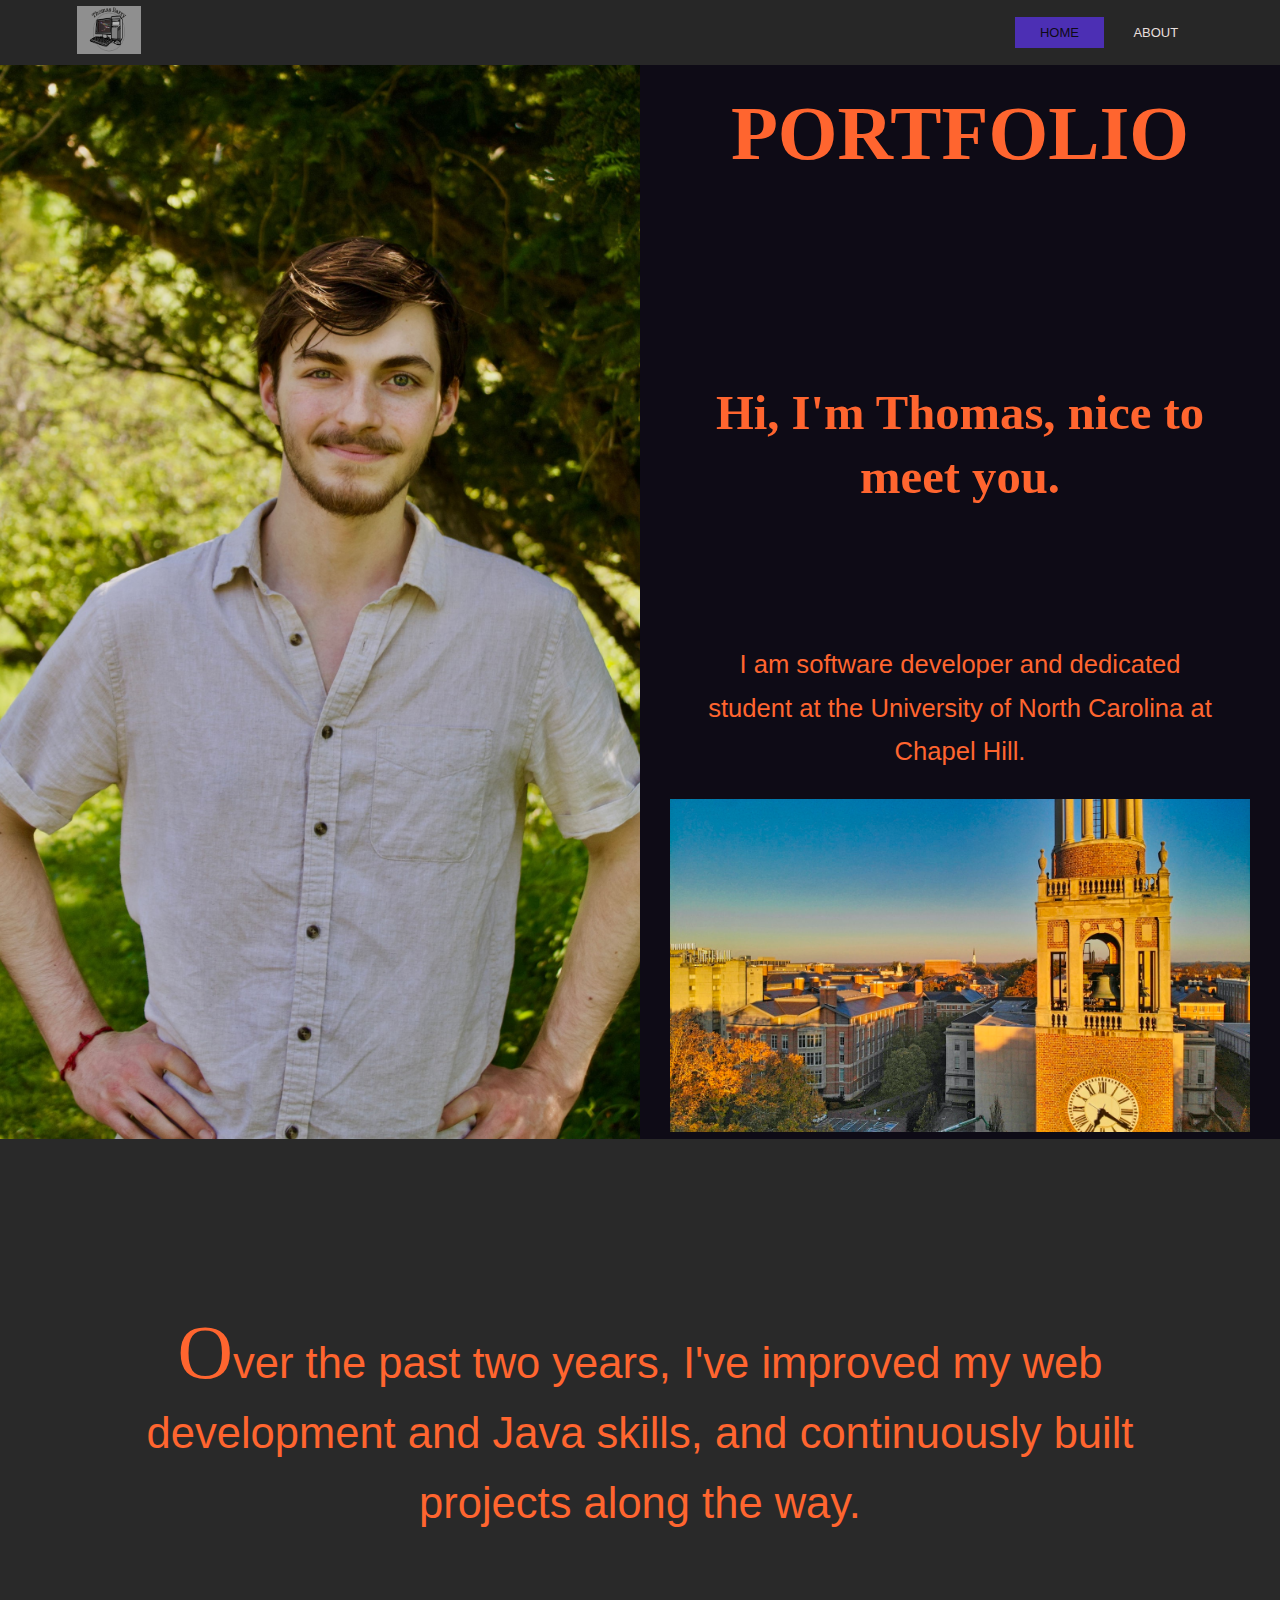
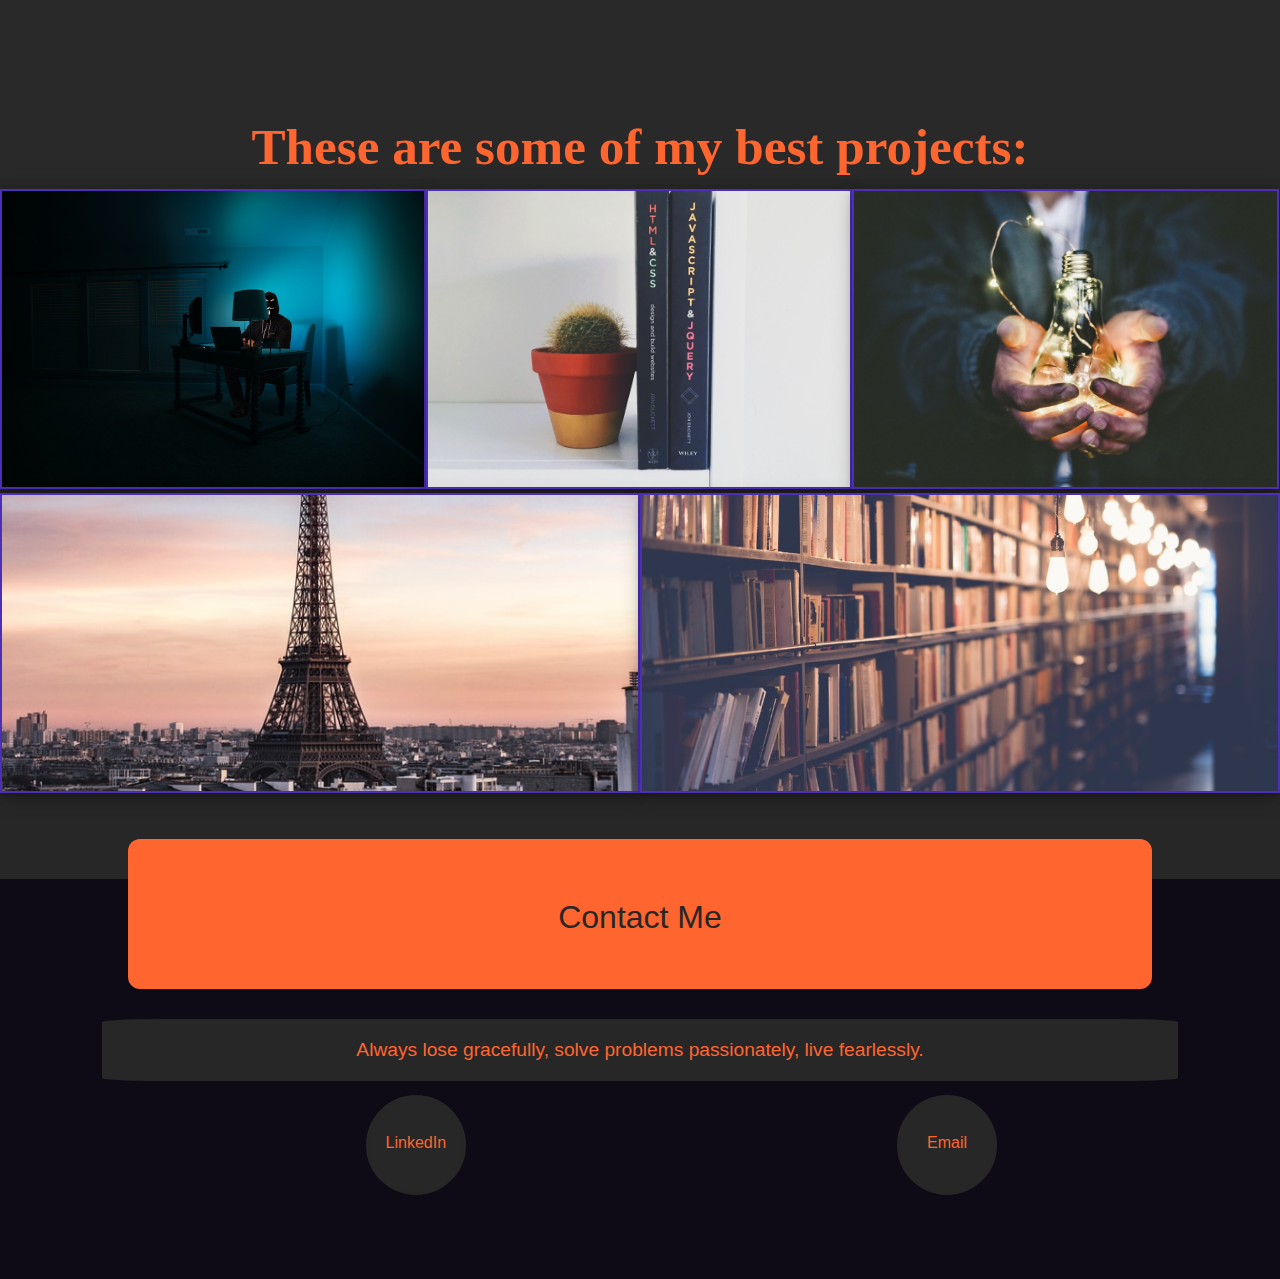
==== index.html @ 91662adb "Added HackNC project" ====
<!DOCTYPE html>
<html lang="en-us">
  <head>
    <meta charset="UTF-8" />
    <meta
      name="keywords"
      content="Gap Year Front End Web Devlopment HTML CSS Javascript French"
    />
    <meta name="author" content="Thomas Barry" />
    <meta
      name="description"
      content="This is a website that details everything I've done over the course of my Gap Year. It talks about my coding projects and everything I've done"
    />
    <meta name="viewport" content="width=device-width, initial-scale=1" />
    <title>Home Page of TGapYear</title>
    <link rel="stylesheet" href="styles.css" />
  </head>
  <body>
    <section class="navbar">
      <nav>
        <div>
          <a href="index.html"
            ><img id="icon" src="Images/Icons/1.png" alt="Logo for Website"
          /></a>
        </div>
        <div class="nav-links">
          <ul>
            <li id="active-nav-link"><a href="index.html">HOME</a></li>
            <!-- <li><a href="Projects.html">PROJECTS</a></li> -->
            <li><a href="About.html">ABOUT</a></li>
          </ul>
        </div>
      </nav>
    </section>
    <main id="content">
      <div class="container-and-pic">
        <img
          class="PicOfMe"
          src="Images/PicOfMe.jpg"
          alt="A picture of my face"
        />
        <div class="top-container">
          <h1 class="main-heading">PORTFOLIO</h1>
          <h2>Hi, I'm Thomas, nice to meet you.</h2>
          <p class="about-gap-year">
            I am software developer and dedicated student at the University of
            North Carolina at Chapel Hill.
          </p>
          <img src="Images/Bell Tower Pic.jpeg" alt="UNC Bell Tower" />
        </div>
      </div>
      <div class="container-above-port">
        <p>
          Over the past two years, I've improved my web development and Java
          skills, and continuously built projects along the way.
        </p>
        <h2>These are some of my best projects:</h2>
      </div>
      <div class="portfolio">
        <div class="Portfolio-Img-Container">
          <a href="https://financewiz.onrender.com/"
            ><img
              src="Images/CodingStock.jpeg"
              alt="Man coding at desk in dark"
            />
            <div class="portfolio-overlay">
              <div class="text">Finance Website</div>
            </div>
          </a>
        </div>
        <div class="Portfolio-Img-Container">
          <a
            href="https://github.com/Thomas-Barry1/PersonalProjects/tree/master/finances"
            ><img
              src="Images/JavaPortfolioPic.jpg"
              alt="Image with a HTML and CSS and a Javascript book"
            />
            <div class="portfolio-overlay">
              <div class="text">My Original Java Finance Tool</div>
            </div></a
          >
        </div>
        <div class="Portfolio-Img-Container">
          <a href="https://github.com/Thomas-Barry1/SimpleGUIGames"
            ><img
              src="Images/InternPortfolio.jpeg"
              alt="Photo of a man holding a lightbulb"
            />
            <div class="portfolio-overlay">
              <div class="text">My GUI Games</div>
            </div></a
          >
        </div>
        <div class="separate-portfolio">
          <div class="Portfolio-Img-Container">
            <a
              href="https://devpost.com/software/connectme-yj7evo?ref_content=my-projects-tab&ref_feature=my_projects"
              ><img
                src="Images/FrenchPortfolio.jpeg"
                alt="Eiffel Tower at Sunset"
              />
              <div class="portfolio-overlay">
                <div class="text">HackNC2023</div>
              </div></a
            >
          </div>
          <div class="Portfolio-Img-Container">
            <a href="About.html"
              ><img
                src="Images/AboutPortfolio.jpeg"
                alt="Bookshelves in Bookstore"
              />
              <div class="portfolio-overlay">
                <div class="text">Read More About Me</div>
              </div></a
            >
          </div>
        </div>
      </div>
    </main>
    <footer>
      <div class="box-above-footer">Contact Me</div>
      <div class="quote">
        Always lose gracefully, solve problems passionately, live fearlessly.
      </div>
      <div class="contact">
        <div class="LinkedIn">
          <a href="https://www.linkedin.com/in/thomas-barry1/" target="_blank"
            >LinkedIn</a
          >
        </div>
        <div class="Email">
          <a href="mailto:lagaba@live.unc.edu">Email</a>
        </div>
      </div>
    </footer>
    <!--
    <table id="customers">
      <caption>
        Table 1.1 Customers
      </caption>
      <tr>
        <th>Company</th>
        <th>Contact</th>
        <th>Country</th>
      </tr>
      <tr>
        <td>Alfreds Futterkiste</td>
        <td>Maria Anders</td>
        <td>Germany</td>
      </tr>
      <tr>
        <td>Berglunds snabbköp</td>
        <td>Christina Berglund</td>
        <td>Sweden</td>
      </tr>
      <tr>
        <td>Centro comercial Moctezuma</td>
        <td>Francisco Chang</td>
        <td>Mexico</td>
      </tr>
      <tr>
        <td>Ernst Handel</td>
        <td>Roland Mendel</td>
        <td>Austria</td>
      </tr>
      <tr>
        <td>Island Trading</td>
        <td>Helen Bennett</td>
        <td>UK</td>
      </tr>
      <tr>
        <td>Königlich Essen</td>
        <td>Philip Cramer</td>
        <td>Germany</td>
      </tr>
      <tr>
        <td>Laughing Bacchus Winecellars</td>
        <td>Yoshi Tannamuri</td>
        <td>Canada</td>
      </tr>
      <tr>
        <td>Magazzini Alimentari Riuniti</td>
        <td>Giovanni Rovelli</td>
        <td>Italy</td>
      </tr>
      <tr>
        <td>North/South</td>
        <td>Simon Crowther</td>
        <td>UK</td>
      </tr>
      <tr>
        <td>Paris spécialités</td>
        <td>Marie Bertrand</td>
        <td>France</td>
      </tr>
    </table> 
  
  
  .clearfix::after {
  content: "";
  clear: both;
  display: table; Use this to make images that float to the left or right of text not overflow in weird ways. The containing paragraph will overflow and line up with the image.-->
  </body>
</html>
---- styles.css ----
/*
<-------------->      <-------------->        <-------------->
<-------------->          General             <-------------->
<-------------->      <-------------->        <-------------->
*/
* {
  box-sizing: border-box;
}
:root {
  --back-grey: #272727;
  --textCol-main: #ff652f;
  --darkGrey: rgb(41, 41, 41);
  --font-size: ;
  --back-main: #0e0b16;
  --back-second: #a239ca;
  --jewelCol: #4717f6;
  --starkCol: #e7dfdd;

  --light-purple: rgb(76, 47, 180);
}

body {
  width: device-width;
  font-family: "Lucida Sans", "Lucida Sans Regular", "Lucida Grande",
    "Lucida Sans Unicode", Geneva, Verdana, sans-serif;
  margin: 0;
  padding: 0;
  background-color: var(--back-grey);
  color: var(--textCol-main);
}
h1,
h2,
h3,
h4,
h5,
h6 {
  font-family: Lucida, serif;
  text-align: center;
  margin: 0;
}
p {
  margin: 0;
}
/*
<-------------->      <-------------->        <-------------->
<-------------->          Navbar              <-------------->
<-------------->      <-------------->        <-------------->
*/

.navbar {
  animation: animate-down 0.6s cubic-bezier(0.645, 0.045, 0.355, 1) 0.15s
    backwards;
  position: fixed;
  z-index: 1;
  top: 0;
  right: 0;
  /* height: 70px; */
  width: 100%;
  background-color: var(--back-grey);
}

nav {
  display: flex;
  padding: .5% 6%;
  justify-content: space-between;
  align-items: center;
  /* width: 90%; */
  /* display: inline; */
}

#icon {
  width: 4em;
  height: 3em;

}

.nav-links {
  flex: 1;
  text-align: right;
}
.nav-links ul li {
  list-style: none;
  display: inline-block;
  position: relative;
}
.nav-links ul li a {
  color: var(--starkCol);
  text-decoration: none;
  padding: 8px 25px;
  font-size: 13px;
}
.nav-links ul li a:hover {
  background-color: var(--back-main);
}
#active-nav-link a {
  background-color: var(--light-purple);
}
#active-nav-link a {
  color: var(--back-main);
}

/*
<-------------->      <-------------->        <-------------->
<-------------->         Animations           <-------------->
<-------------->      <-------------->        <-------------->
*/
@keyframes animate-down {
  0% {
    opacity: 0;
    transform: translateY(-30vh);
  }
  100% {
    opacity: 1;
    transform: translateY(0%);
  }
}
@keyframes animate-up {
  0% {
    opacity: 0;
    transform: translateY(30vh);
  }
  100% {
    opacity: 1;
    transform: translateY(0%);
  }
}

/*
<-------------->      <-------------->        <-------------->
<-------------->         Home Page            <-------------->
<-------------->      <-------------->        <-------------->
*/
.PicOfMe {
  float: left;
  width: 50%;
  height: 100%;
  object-fit: cover;
  object-position: 50% 20%;
}
.container-and-pic {
  width: 100%;
  height: 89vw;
}
.top-container {
  text-align: center;
  background-color: var(--back-main);
  margin: 0;
  width: 50%;
  height: 100%;
  padding: 0px 30px;
  display: inline-block;
}
.top-container h1 {
  animation: animate-down 0.6s cubic-bezier(0.645, 0.045, 0.355, 1) backwards;
  padding-top: 7vw;
  padding-bottom: 9vw;
  font-size: 6vw;
  position: relative;
}
.top-container h2 {
  animation: animate-up 0.6s cubic-bezier(0.645, 0.045, 0.355, 1) backwards;
  animation-fill-mode: backwards;
  padding-top: 7vw;
  padding-bottom: 4vw;
  font-size: 3.8vw;
  line-height: 130%;
}
.top-container p {
  animation: animate-up 0.6s cubic-bezier(0.645, 0.045, 0.355, 1) backwards;
  animation-fill-mode: backwards;
  padding: 6.5vw 2vw 2vw;
  line-height: 170%;
  font-size: 2vw;
}
.top-container img {
  animation: animate-up 0.6s cubic-bezier(0.645, 0.045, 0.355, 1) backwards;
  width: 100%;
  object-fit: cover;
  height: 26vw;
}
.container-above-port {
  background-color: var(--darkGrey);
  padding: 0px 40px;
  height: 50vw;
}
.container-above-port p::first-letter {
  font-size: 6vw;
  font-family: "Times New Roman", Times, serif;
}
.container-above-port p {
  text-align: center;
  padding: 14vw 3vw 0vw;
  font-size: 3.4vw;
  line-height: 160%;
}
.container-above-port h2 {
  padding: 14vw 70px 10px;
  font-size: 4vw;
}

/*
<-------------->      <-------------->        <-------------->
<-------------->         Portfolio            <-------------->
<-------------->      <-------------->        <-------------->
*/

.portfolio {
  height: 700px;
  padding-top: 10px;
  position: relative;
  top: 0;
}
.portfolio div a img {
  width: 100%;
  height: 300px;
  object-fit: cover;
  border: 2px solid var(--light-purple);
  box-shadow: 0 4px 8px 0 rgba(0, 0, 0, 0.2), 0 6px 20px 0 rgba(0, 0, 0, 0.19); /* Makes the images look like paper */
}

.Portfolio-Img-Container {
  width: 33.3%;
  position: relative;
  float: left;
}
.separate-portfolio .Portfolio-Img-Container {
  width: 50%;
}

.Portfolio-Img-Container:hover .portfolio-overlay {
  opacity: 0.8;
  transition: 2s;
}
.portfolio-overlay {
  background-color: var(--starkCol);
  opacity: 0;
  position: absolute;
  top: 0;
  left: 0;
  height: 100%;
  width: 100%;
}
.portfolio-overlay .text {
  color: var(--back-main);
  font-size: 20px;
  position: absolute;
  top: 40%;
  left: 15%;
  text-align: center;
}

/*
<-------------->      <-------------->        <-------------->
<-------------->           Footer             <-------------->
<-------------->      <-------------->        <-------------->
*/

.box-above-footer {
  border-radius: 12px;
  background-color: var(--textCol-main);
  color: var(--back-grey);
  height: 150px;
  width: 80%;
  top: -40px;
  left: 10%;
  position: absolute;
  text-align: center;
  padding-top: 60px;
  font-size: 2em;
}
footer {
  padding: 140px 8% 3% 8%;
  position: relative;
  background-color: var(--back-main);
  height: 400px;
}
footer .quote {
  text-align: center;
  padding: 20px 10px;
  font-size: larger;
  background-color: var(--back-grey);
  border-radius: 5%;
}
.contact div {
  display: inline-block;
  width: 49%;
  text-align: center;
}
.contact div a {
  background-color: var(--back-grey);
  border-radius: 100%;
  padding-top: 37px;
  border: 2px solid #272727;
  width: 100px;
  height: 100px;
  position: absolute;
  text-decoration: none;
  color: var(--text-orange);
}
.contact div a:hover {
  background-color: var(--starkCol);
  transition: 0.5s linear;
  color: var(--back-main);
}

/*
<-------------->      <-------------->        <-------------->
<-------------->     Responsive Design        <-------------->
<-------------->      <-------------->        <-------------->
*/

@media only screen and (max-width: 760px) {
  .container-and-pic {
    height: auto;
  }
  .PicOfMe {
    float: none;
    width: 100%;
    height: 800px;
  }
  .top-container {
    width: 100%;
    display: block;
  }
  .top-container h1 {
    font-size: 10vw;
  }
  .top-container h2 {
    font-size: 6vw;
  }
  .top-container p {
    font-size: 4vw;
  }
  .portfolio {
    height: 1100px;
  }
  .Portfolio-Img-Container {
    width: 100%;
    float: none;
  }
  .portfolio div a img {
    height: 200px;
  }
  .separate-portfolio .Portfolio-Img-Container {
    width: 100%;
  }
}

/*
<-------------->      <-------------->        <-------------->
<-------------->         About Page           <-------------->
<-------------->      <-------------->        <-------------->
*/
.simple-about-me {
  height: 1200px;
  background-color: var(--back-main);
}
.simple-about-me h2 {
  animation: animate-up 0.6s cubic-bezier(0.7, 0.935, 0.15, 1);
  padding: 200px 220px;
  font-size: 4.5em;
  text-align: left;
  line-height: 150%;
}
.about-me {
  padding: 0px 26vw 300px;
  background-color: var(--back-main);
}
.about-me h1 {
  animation: animate-up 0.6s cubic-bezier(0.2, 0.6, 0.2, 1);
  text-align: left;
  font-size: 40px;
  padding: 0vw 0vw 30px;
}
.about-me p::first-letter {
  font-size: 30px;
  font-family: "Times New Roman", Times, serif;
}
.about-me p {
  font-size: 20px;
  padding: 10px 0vw 20px;
  line-height: 150%;
  color: var(--starkCol);
}
.resume {
  font-size: 30px;
  padding: 2vw 0vw 0vw;
  text-decoration: none;
  color: red;
}

/*background-size:cover;(incredibly useful for making an image cover only the
element it is in */
/*
#customers {
  font-family: Arial, Helvetica, sans-serif;
  border-collapse: collapse;
  width: 100%;
}

#customers td,
#customers th {
  border: 1px solid #ddd;
  padding: 8px;
}

#customers tr:nth-child(even) {
  background-color: #f2f2f2;
}

#customers tr:hover {
  background-color: #ddd;
}

#customers th {
  padding-top: 12px;
  padding-bottom: 12px;
  text-align: left;
  background-color: #04aa6d;
  color: white;
}
caption {
  caption-side: bottom;
}
*/
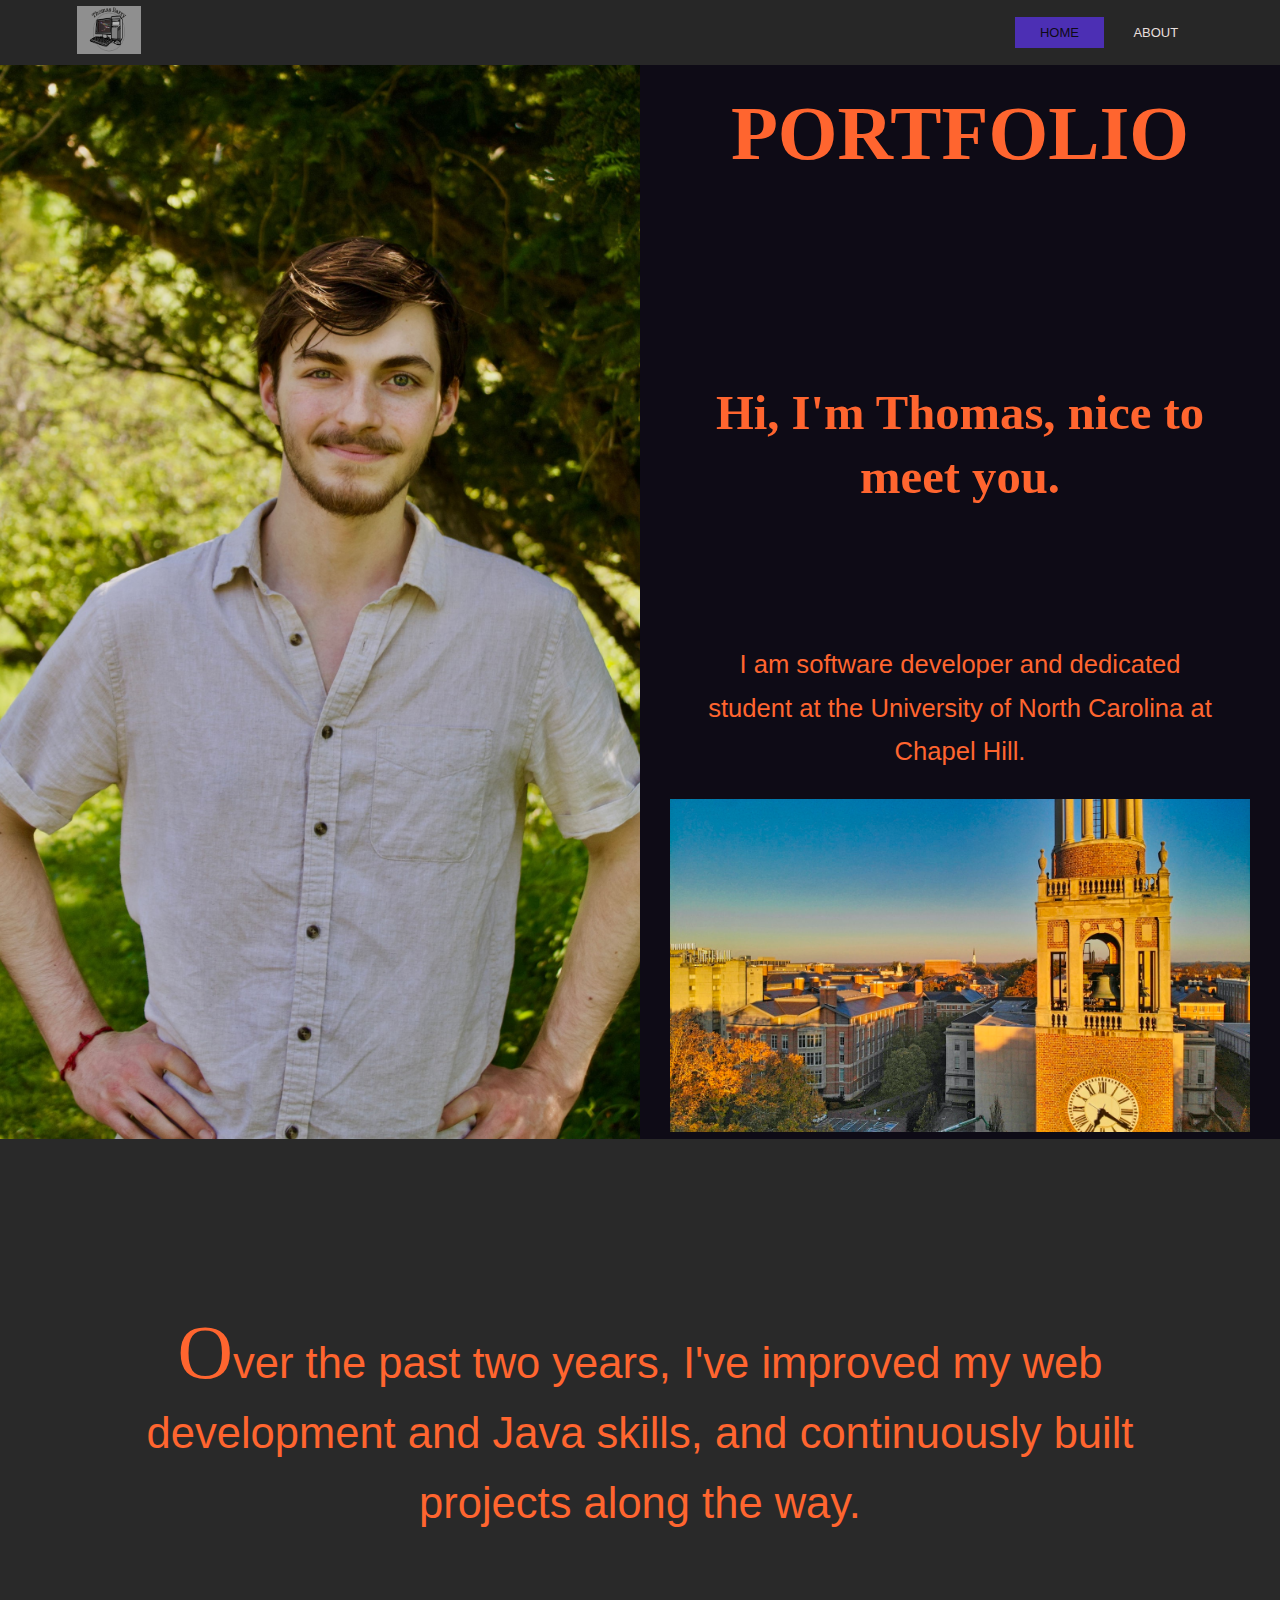
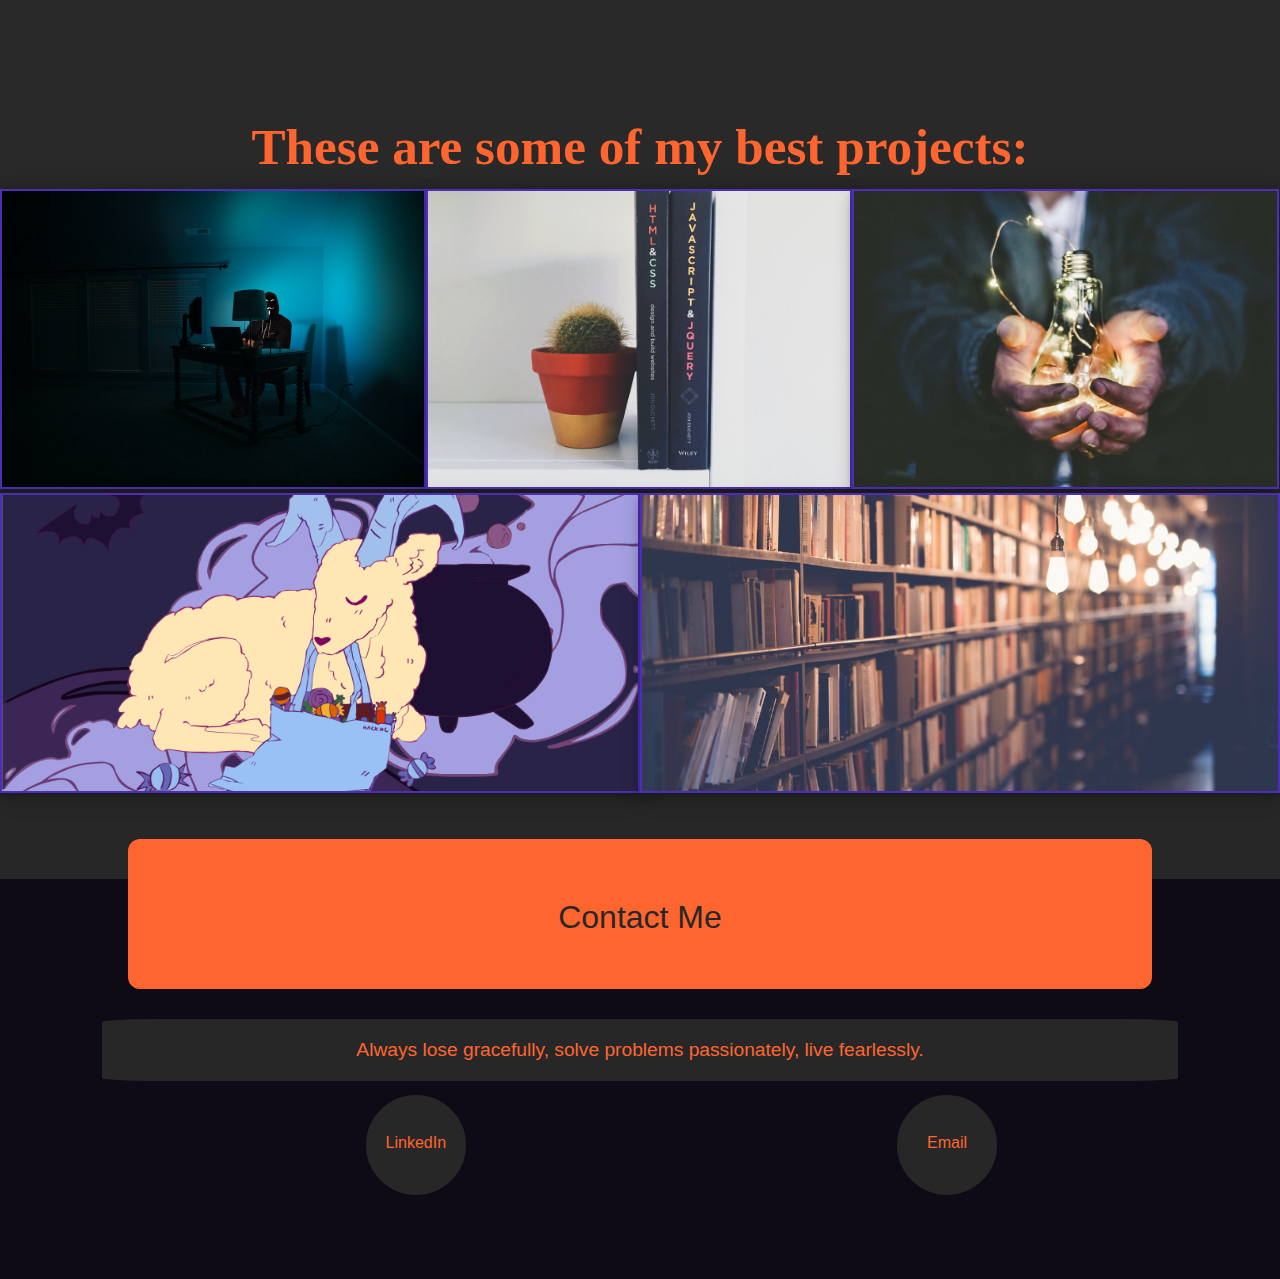
==== commit 1f09691b: "Change Eiffel picture to HackNC ram in home page" ====
--- a/index.html
+++ b/index.html
@@ -95,10 +95,7 @@
           <div class="Portfolio-Img-Container">
             <a
               href="https://devpost.com/software/connectme-yj7evo?ref_content=my-projects-tab&ref_feature=my_projects"
-              ><img
-                src="Images/FrenchPortfolio.jpeg"
-                alt="Eiffel Tower at Sunset"
-              />
+              ><img src="Images/HackNC.png" alt="HackNC2023 Ram" />
               <div class="portfolio-overlay">
                 <div class="text">HackNC2023</div>
               </div></a
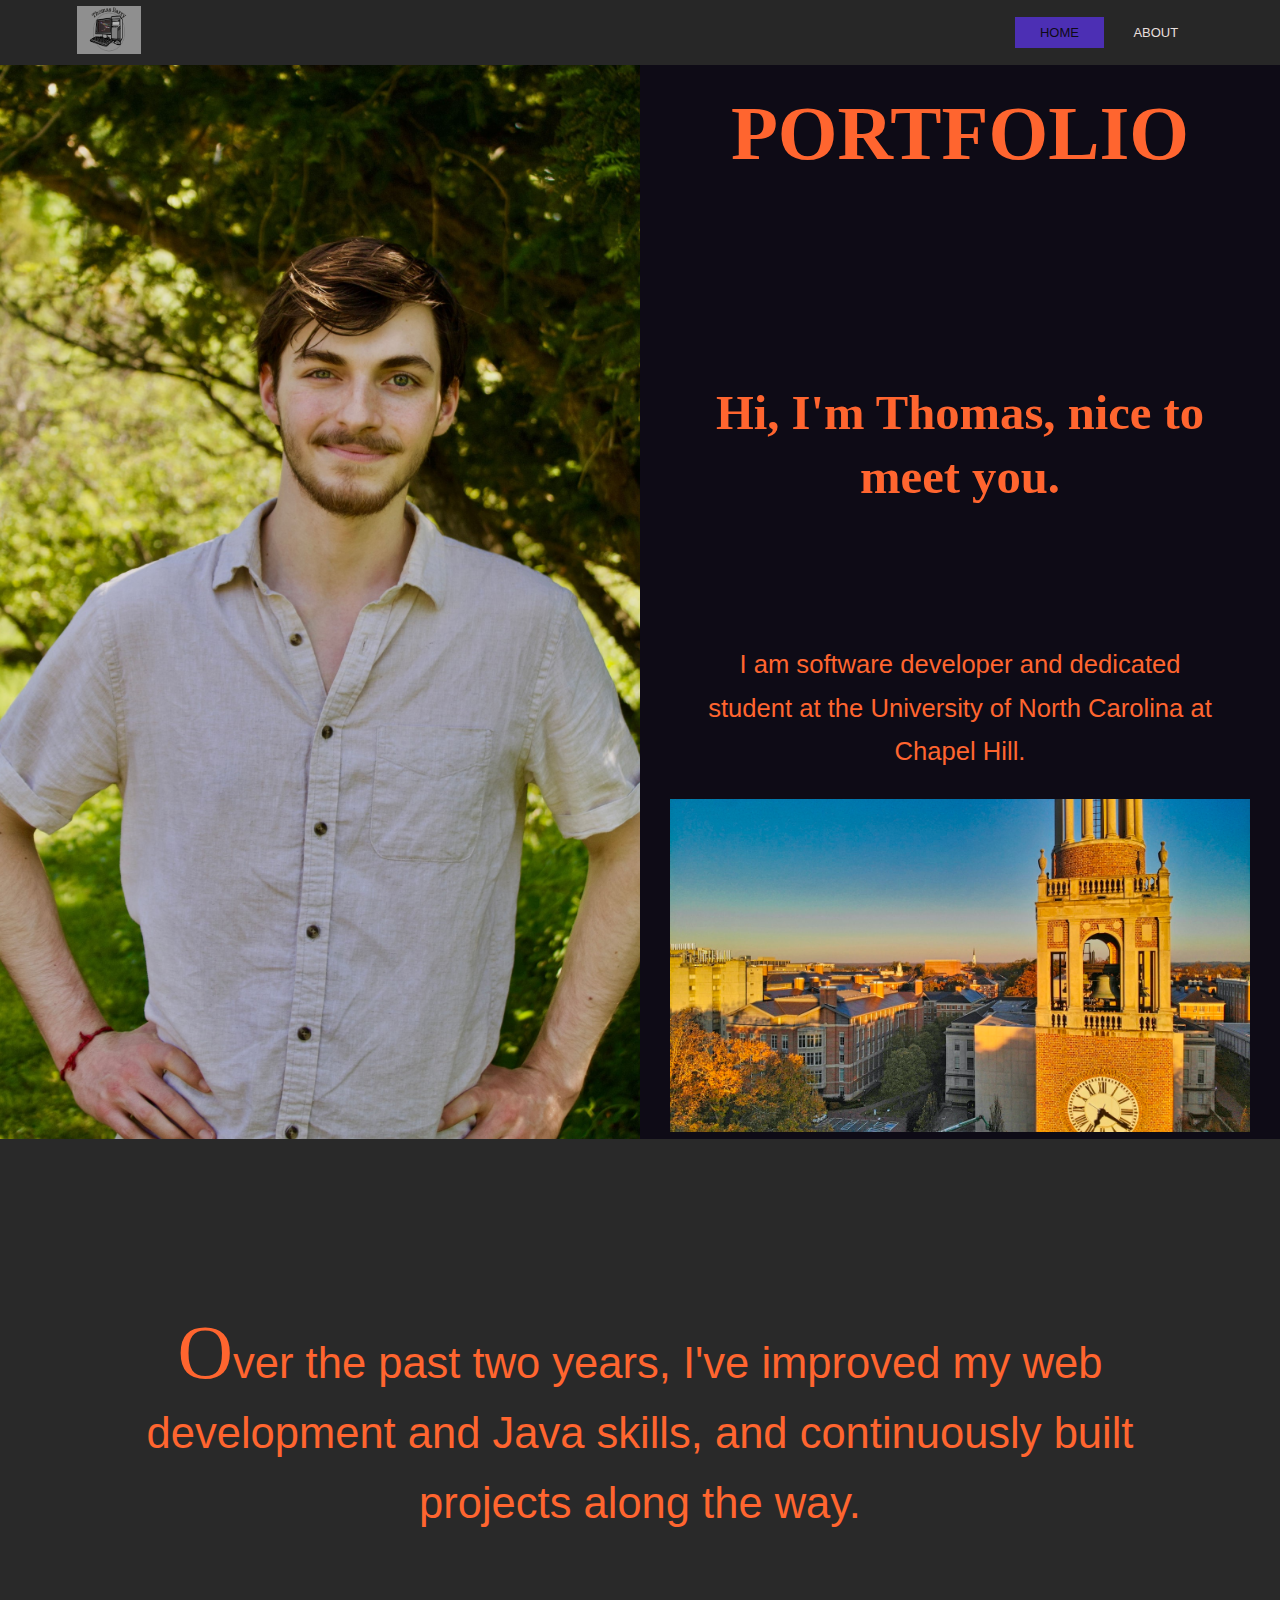
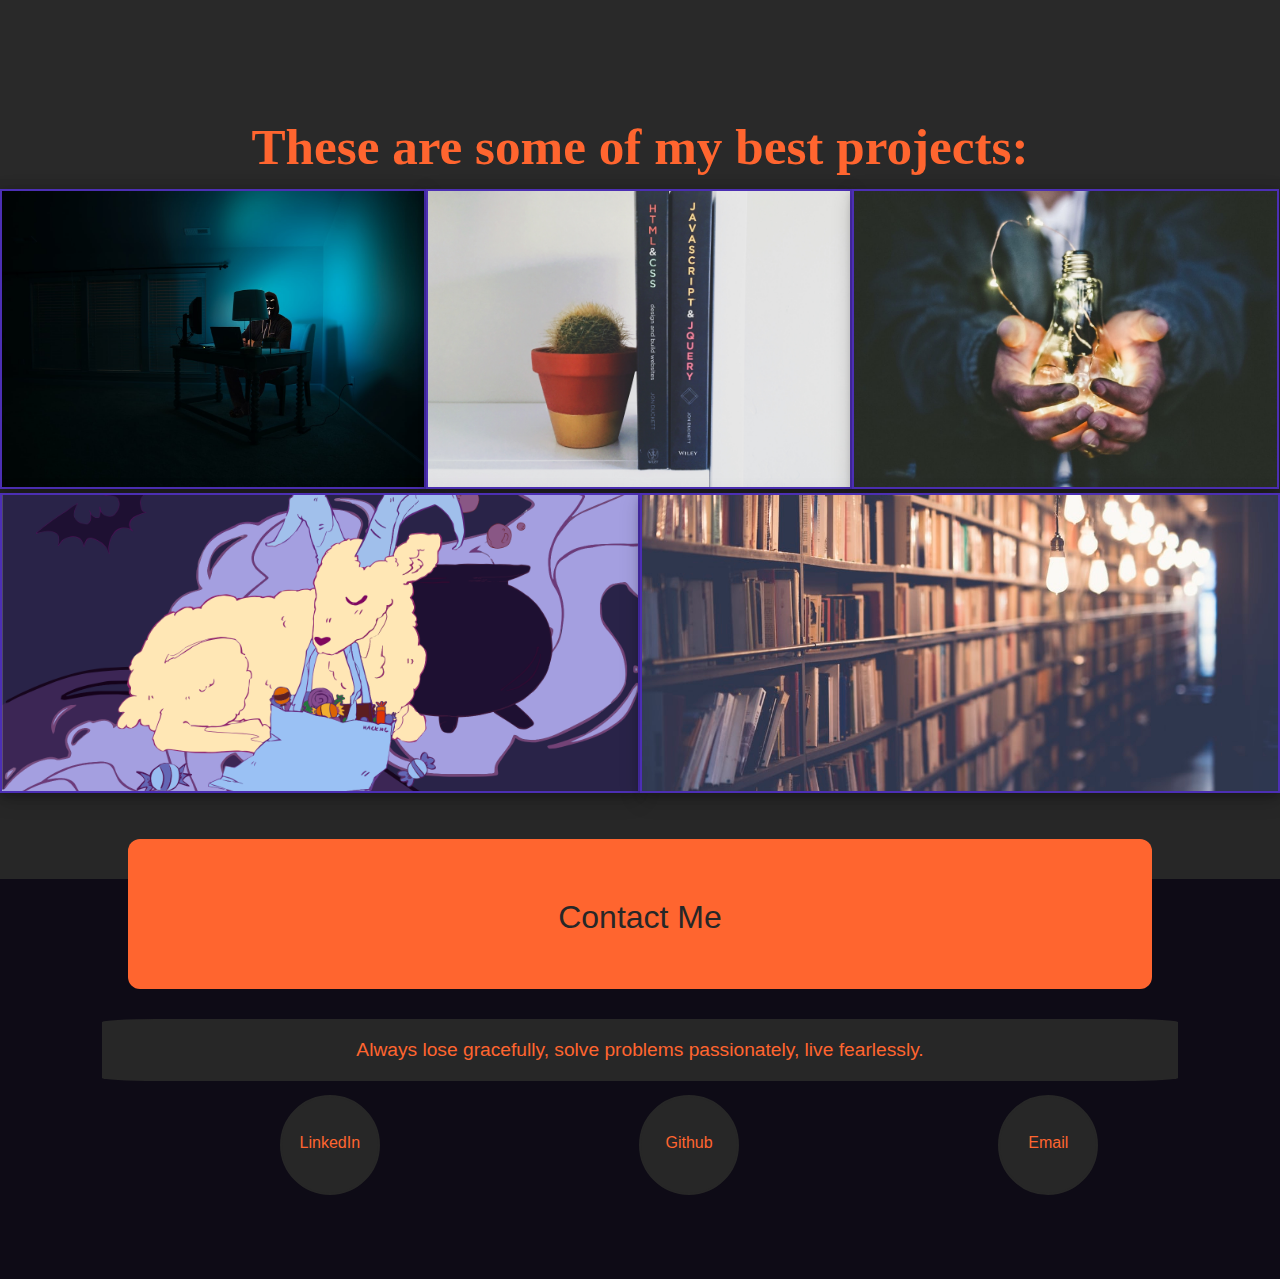
==== commit 0595f8e8: "Add github to contact in footer" ====
--- a/index.html
+++ b/index.html
@@ -126,8 +126,11 @@
             >LinkedIn</a
           >
         </div>
+        <div class="GitHub">
+          <a href="https://github.com/Thomas-Barry1" target="_blank">Github</a>
+        </div>
         <div class="Email">
-          <a href="mailto:lagaba@live.unc.edu">Email</a>
+          <a href="mailto:thomasbarry594@gmail.com">Email</a>
         </div>
       </div>
     </footer>
--- a/styles.css
+++ b/styles.css
@@ -283,7 +283,7 @@
 }
 .contact div {
   display: inline-block;
-  width: 49%;
+  width: 33%;
   text-align: center;
 }
 .contact div a {
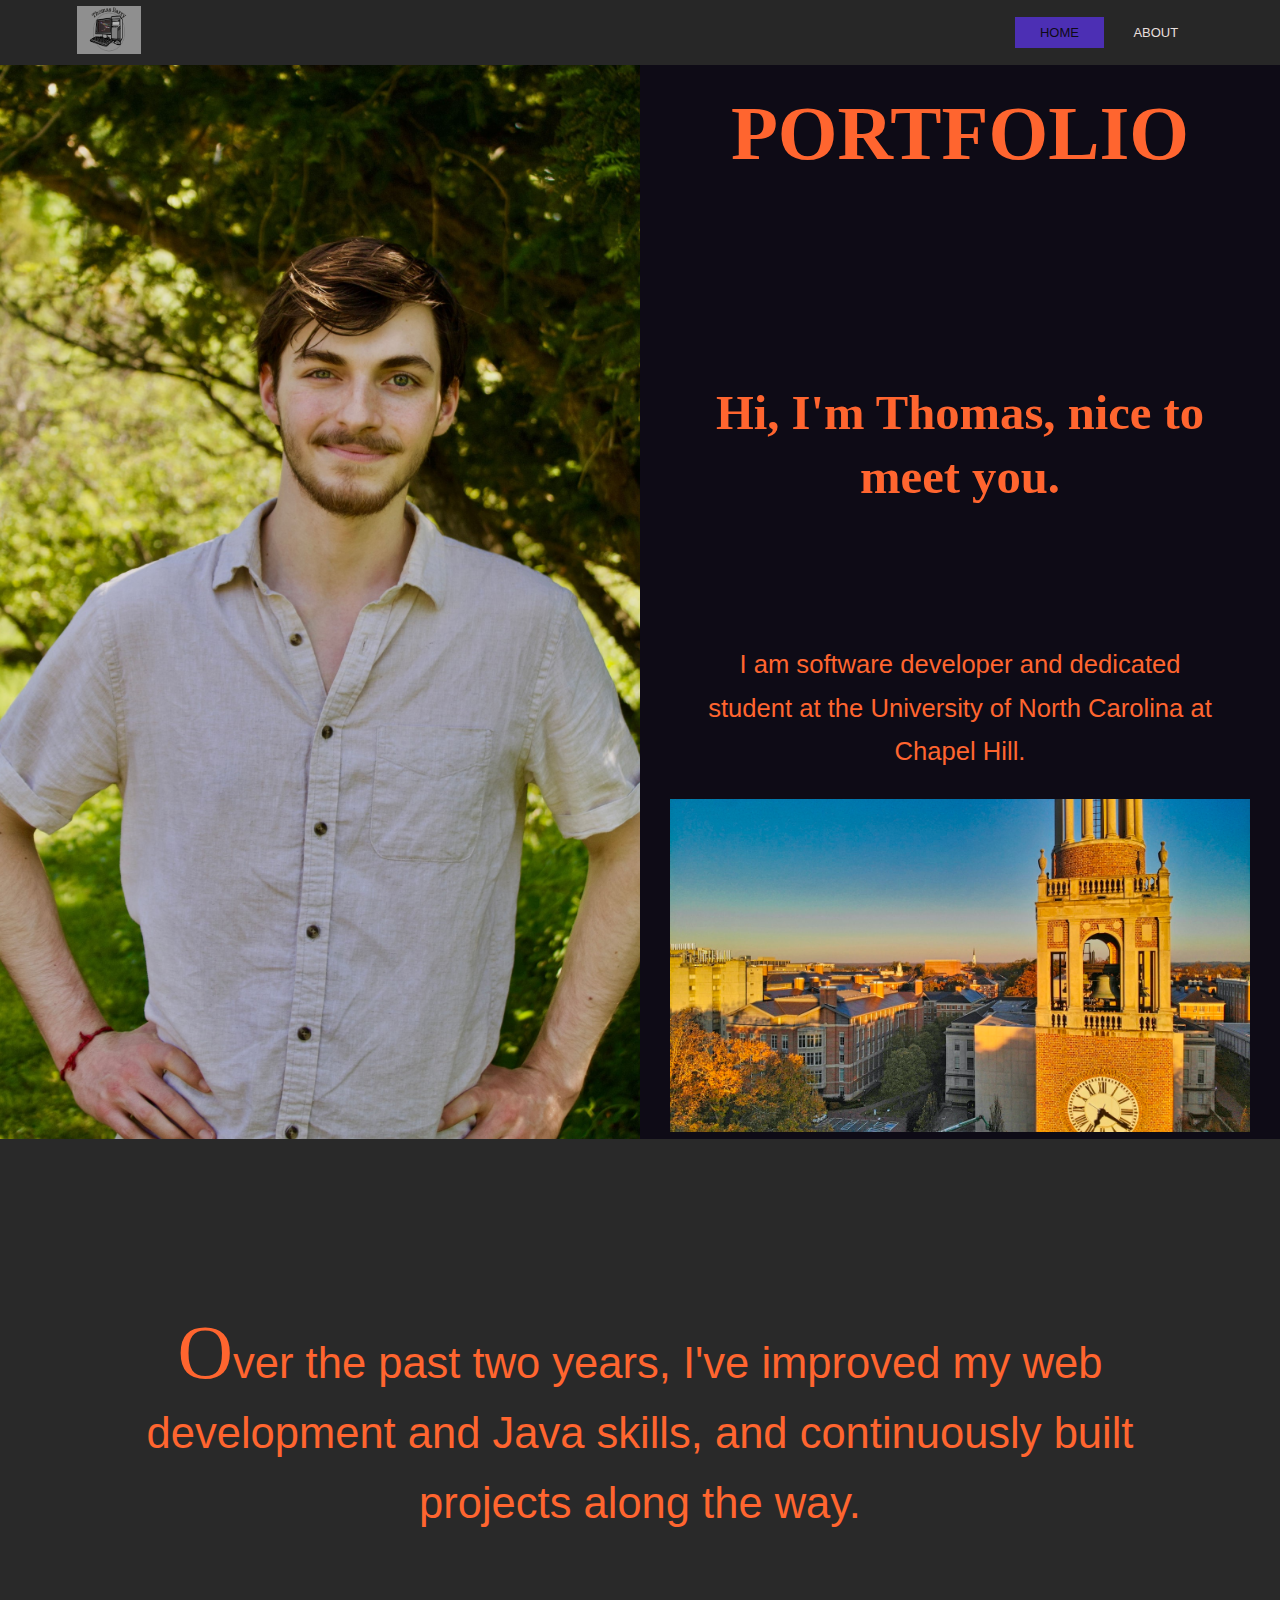
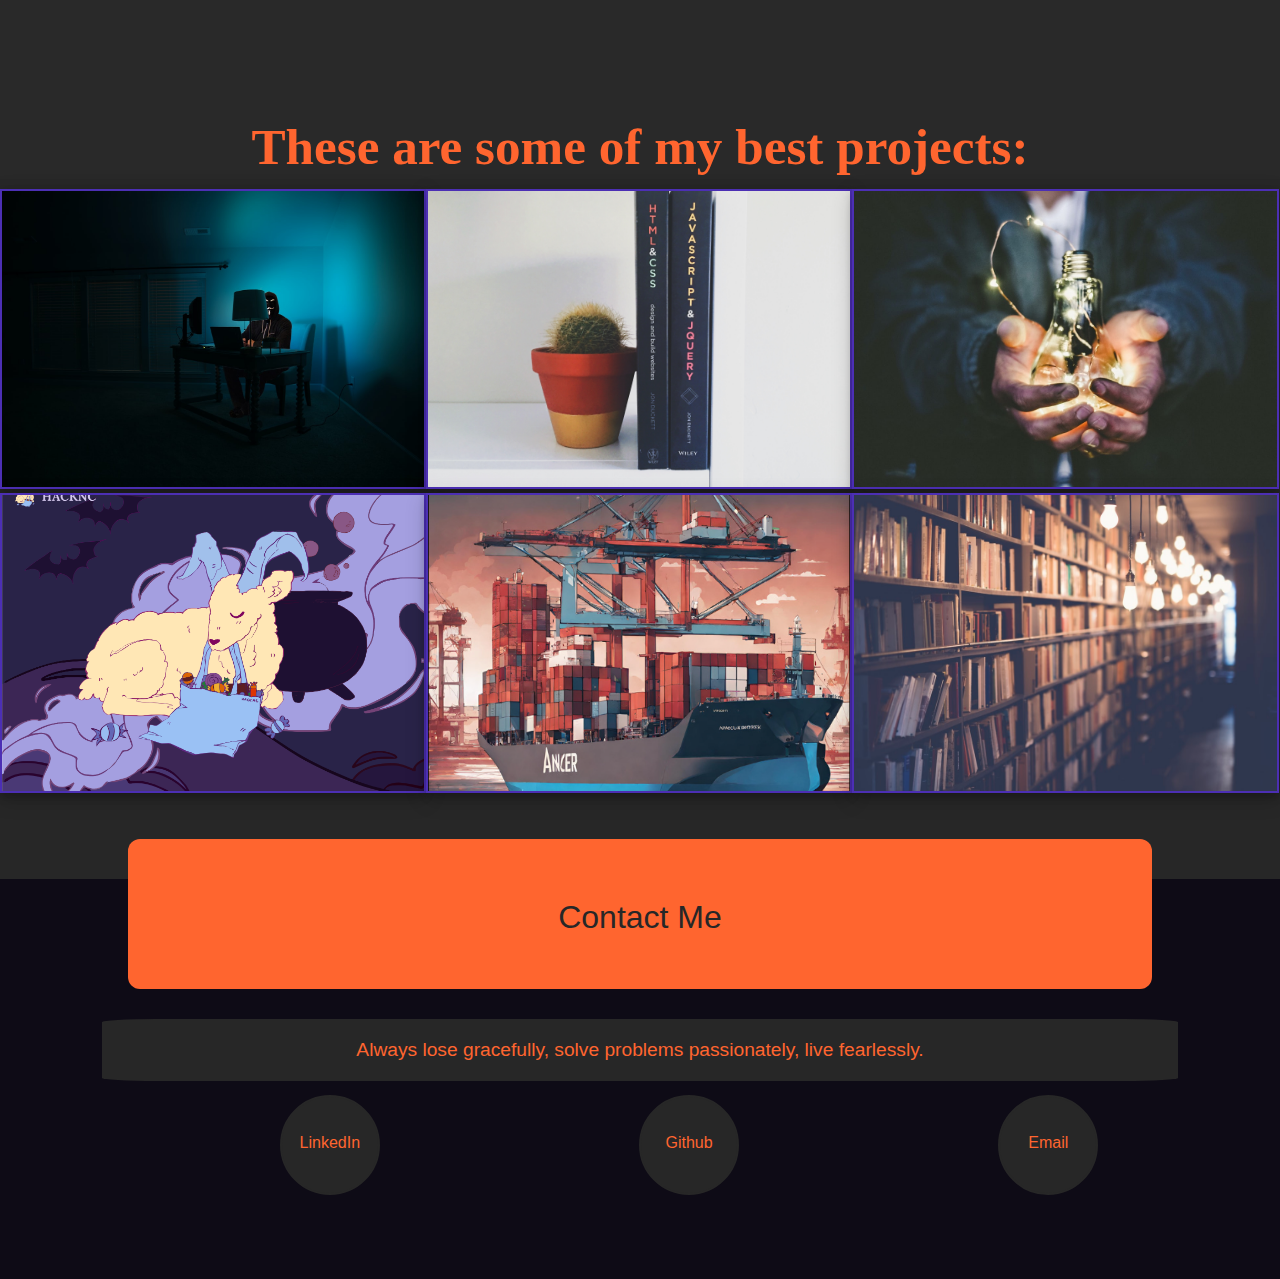
==== commit 2b7bc467: "Update resume and include XL statistics project" ====
--- a/index.html
+++ b/index.html
@@ -102,6 +102,17 @@
             >
           </div>
           <div class="Portfolio-Img-Container">
+            <a href="https://www.youtube.com/watch?v=rqc67Inmcds"
+              ><img
+                src="Images/Docker.png"
+                alt="Image of Ship with Containers"
+              />
+              <div class="portfolio-overlay">
+                <div class="text">XL Labs Statistics Feature</div>
+              </div></a
+            >
+          </div>
+          <div class="Portfolio-Img-Container">
             <a href="About.html"
               ><img
                 src="Images/AboutPortfolio.jpeg"
--- a/styles.css
+++ b/styles.css
@@ -224,7 +224,7 @@
   float: left;
 }
 .separate-portfolio .Portfolio-Img-Container {
-  width: 50%;
+  width: 33.3%;
 }
 
 .Portfolio-Img-Container:hover .portfolio-overlay {
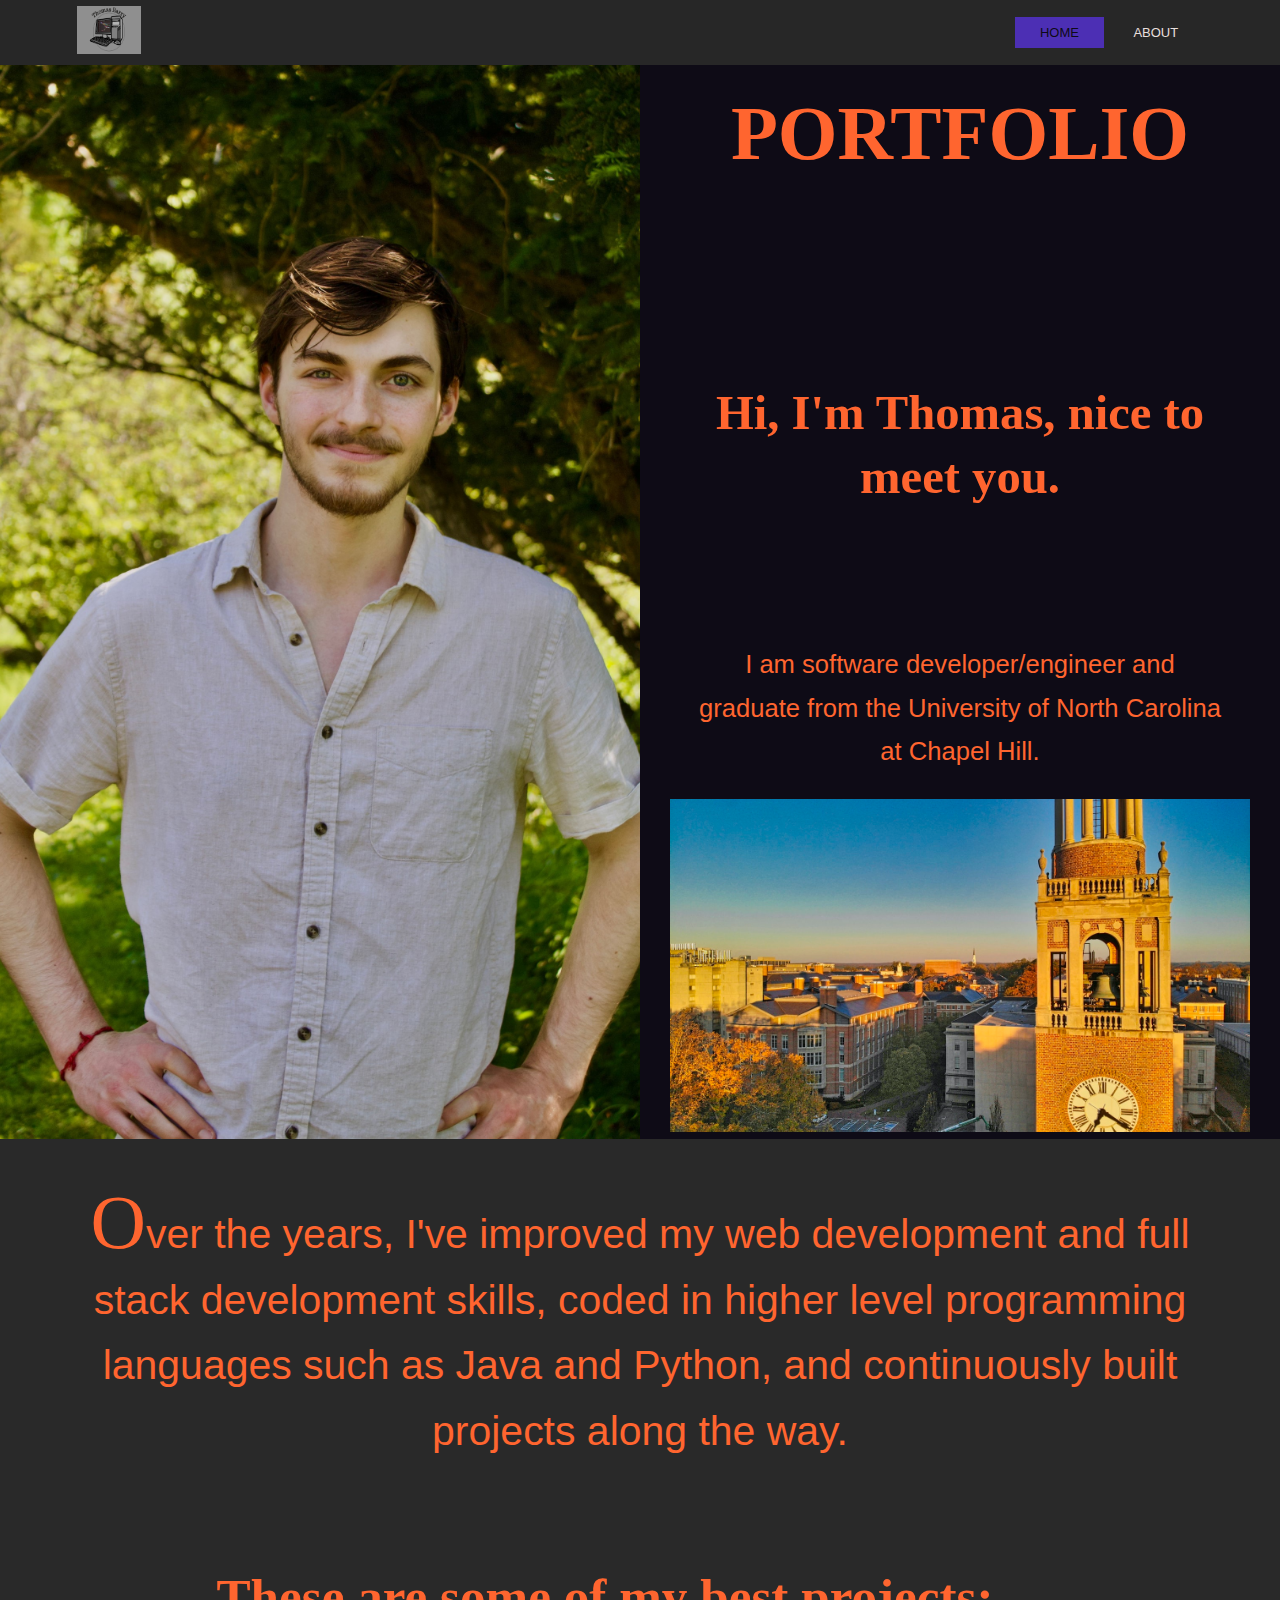
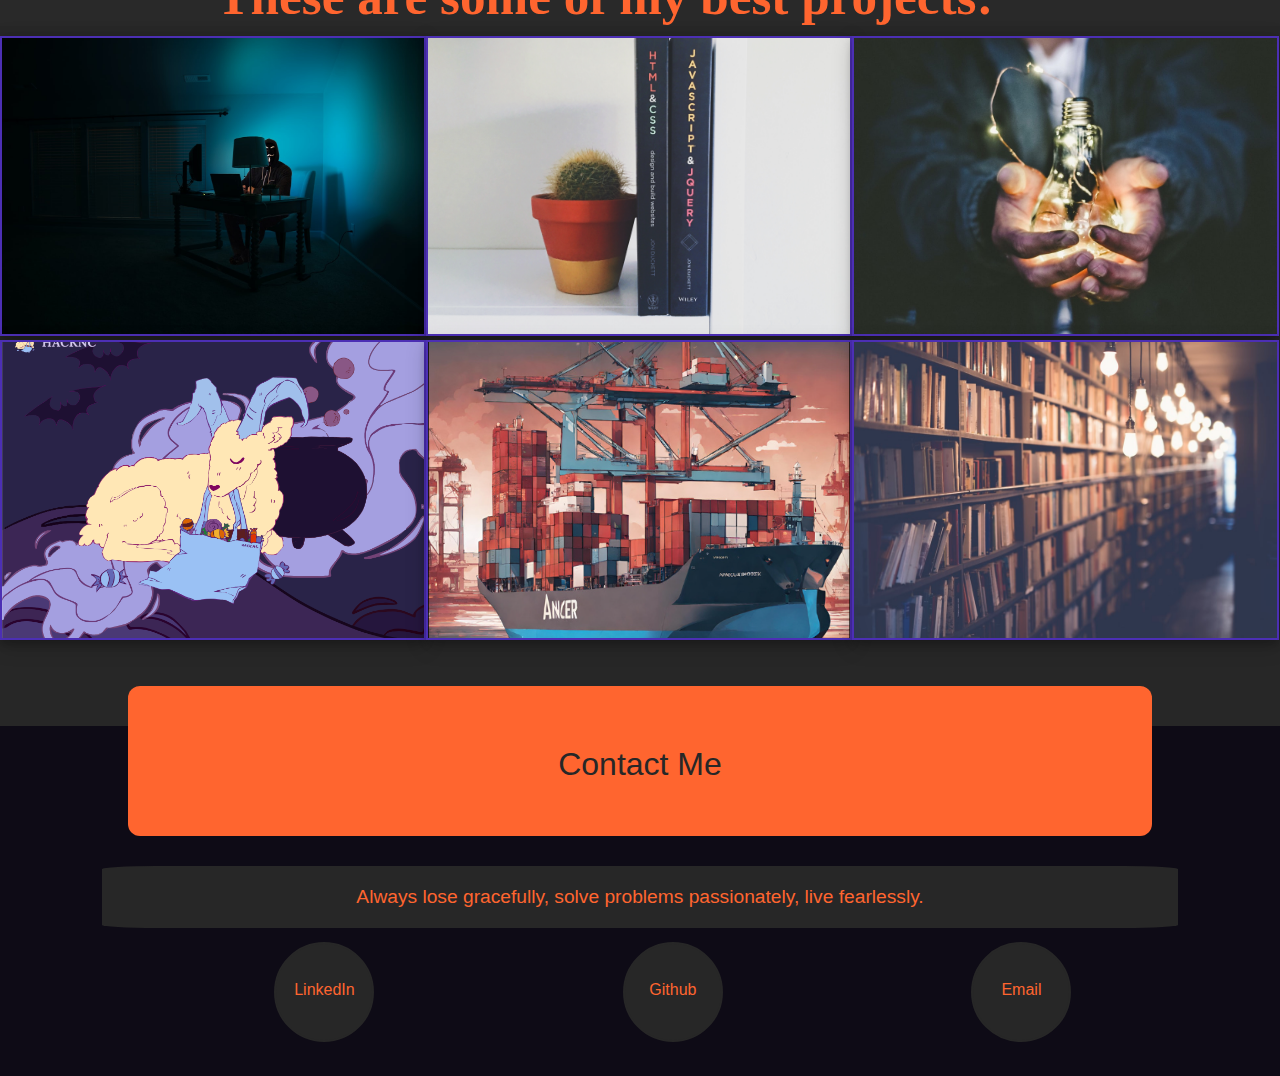
==== commit 38d26ada: "Fix responsive styling on home page" ====
--- a/index.html
+++ b/index.html
@@ -43,7 +43,7 @@
           <h1 class="main-heading">PORTFOLIO</h1>
           <h2>Hi, I'm Thomas, nice to meet you.</h2>
           <p class="about-gap-year">
-            I am software developer and dedicated student at the University of
+            I am software developer/engineer and graduate from the University of
             North Carolina at Chapel Hill.
           </p>
           <img src="Images/Bell Tower Pic.jpeg" alt="UNC Bell Tower" />
@@ -51,8 +51,9 @@
       </div>
       <div class="container-above-port">
         <p>
-          Over the past two years, I've improved my web development and Java
-          skills, and continuously built projects along the way.
+          Over the years, I've improved my web development and full stack
+          development skills, coded in higher level programming languages such
+          as Java and Python, and continuously built projects along the way.
         </p>
         <h2>These are some of my best projects:</h2>
       </div>
--- a/styles.css
+++ b/styles.css
@@ -181,7 +181,8 @@
 .container-above-port {
   background-color: var(--darkGrey);
   padding: 0px 40px;
-  height: 50vw;
+  /* height: 40vw; */
+  height: fit-content;
 }
 .container-above-port p::first-letter {
   font-size: 6vw;
@@ -189,12 +190,12 @@
 }
 .container-above-port p {
   text-align: center;
-  padding: 14vw 3vw 0vw;
-  font-size: 3.4vw;
+  padding: 4vw 2.5vw 0vw;
+  font-size: 3.2vw;
   line-height: 160%;
 }
 .container-above-port h2 {
-  padding: 14vw 70px 10px;
+  padding: 8vw 70px 0px 0px;
   font-size: 4vw;
 }
 
@@ -272,7 +273,7 @@
   padding: 140px 8% 3% 8%;
   position: relative;
   background-color: var(--back-main);
-  height: 400px;
+  height: 350px;
 }
 footer .quote {
   text-align: center;
@@ -283,7 +284,7 @@
 }
 .contact div {
   display: inline-block;
-  width: 33%;
+  width: 32%;
   text-align: center;
 }
 .contact div a {
@@ -332,7 +333,7 @@
     font-size: 4vw;
   }
   .portfolio {
-    height: 1100px;
+    height: 1300px;
   }
   .Portfolio-Img-Container {
     width: 100%;
@@ -343,6 +344,7 @@
   }
   .separate-portfolio .Portfolio-Img-Container {
     width: 100%;
+    float: none;
   }
 }
 
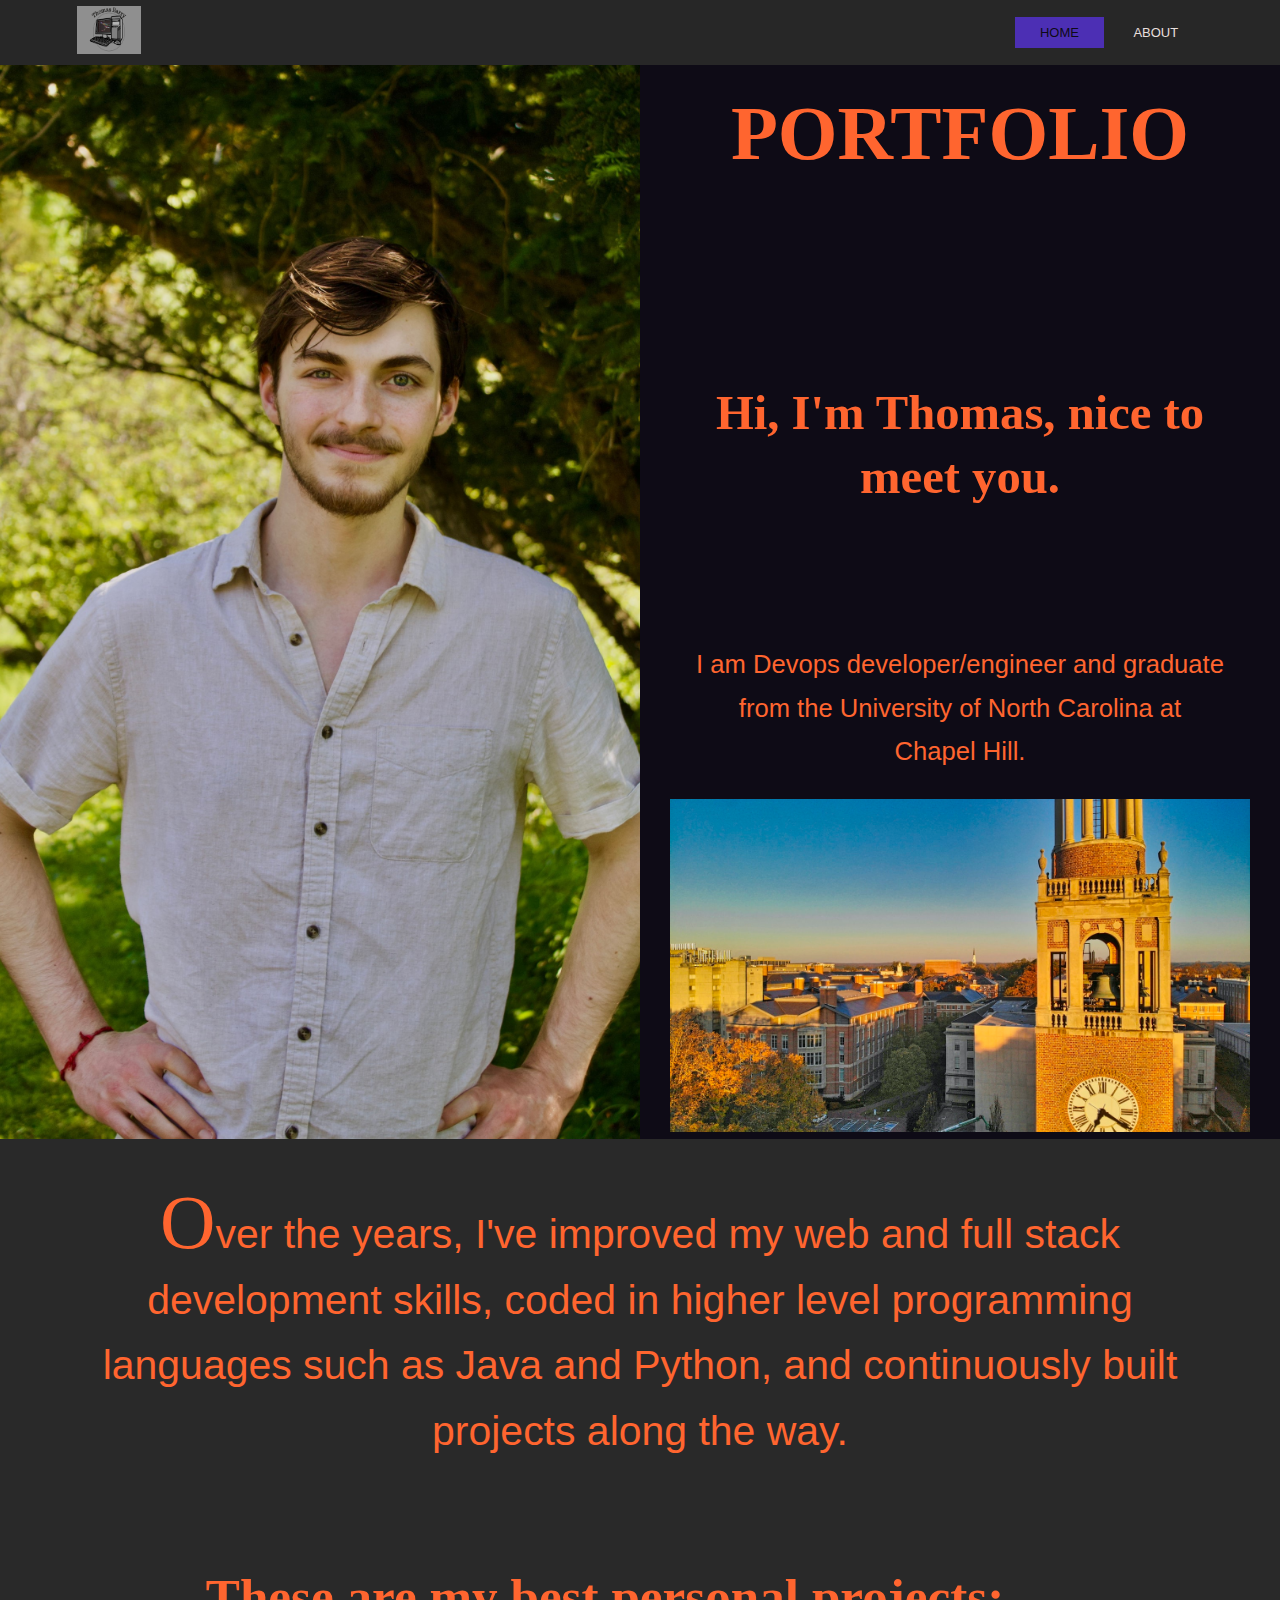
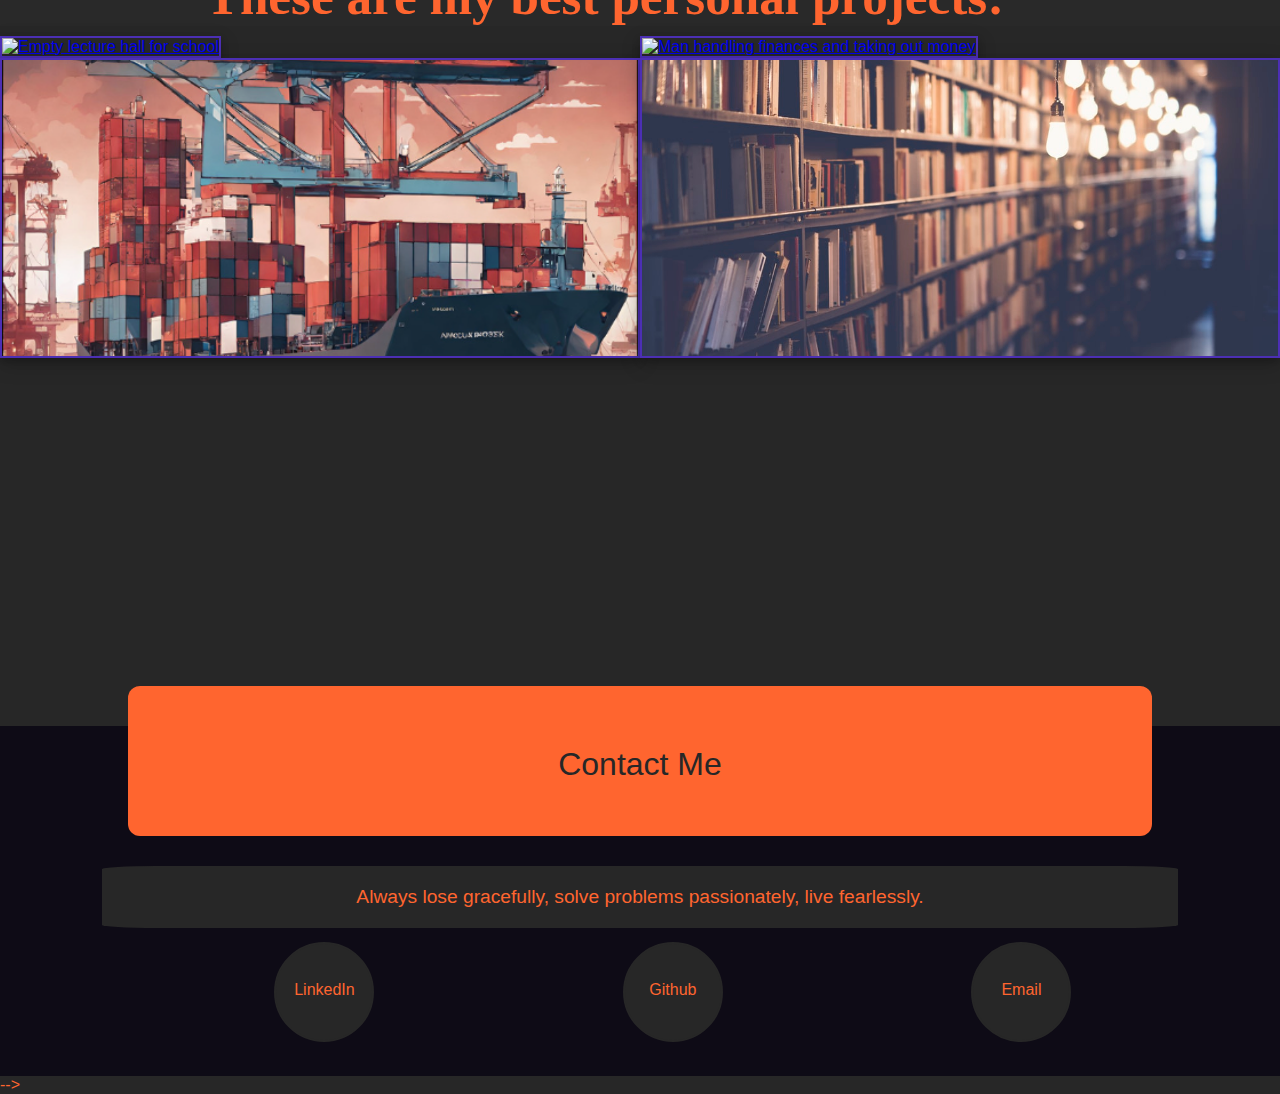
==== commit d3f9a452: "Update sections to reflect devops work experience" ====
--- a/index.html
+++ b/index.html
@@ -43,7 +43,7 @@
           <h1 class="main-heading">PORTFOLIO</h1>
           <h2>Hi, I'm Thomas, nice to meet you.</h2>
           <p class="about-gap-year">
-            I am software developer/engineer and graduate from the University of
+            I am Devops developer/engineer and graduate from the University of
             North Carolina at Chapel Hill.
           </p>
           <img src="Images/Bell Tower Pic.jpeg" alt="UNC Bell Tower" />
@@ -51,57 +51,36 @@
       </div>
       <div class="container-above-port">
         <p>
-          Over the years, I've improved my web development and full stack
-          development skills, coded in higher level programming languages such
-          as Java and Python, and continuously built projects along the way.
+          Over the years, I've improved my web and full stack development
+          skills, coded in higher level programming languages such as Java and
+          Python, and continuously built projects along the way.
         </p>
-        <h2>These are some of my best projects:</h2>
+        <h2>These are my best personal projects:</h2>
       </div>
       <div class="portfolio">
         <div class="Portfolio-Img-Container">
-          <a href="https://financewiz.onrender.com/"
+          <a href="https://teach.webexpansions.com/home"
             ><img
-              src="Images/CodingStock.jpeg"
-              alt="Man coding at desk in dark"
+              src="Images/LectureHall.jpg"
+              alt="Empty lecture hall for school"
+            />
+            <div class="portfolio-overlay">
+              <div class="text">TeachGenie Ai Tool</div>
+            </div></a
+          >
+        </div>
+        <div class="Portfolio-Img-Container">
+          <a href="https://webexpansions.com"
+            ><img
+              src="Images/Finances.jpg"
+              alt="Man handling finances and taking out money"
             />
             <div class="portfolio-overlay">
               <div class="text">Finance Website</div>
             </div>
           </a>
         </div>
-        <div class="Portfolio-Img-Container">
-          <a
-            href="https://github.com/Thomas-Barry1/PersonalProjects/tree/master/finances"
-            ><img
-              src="Images/JavaPortfolioPic.jpg"
-              alt="Image with a HTML and CSS and a Javascript book"
-            />
-            <div class="portfolio-overlay">
-              <div class="text">My Original Java Finance Tool</div>
-            </div></a
-          >
-        </div>
-        <div class="Portfolio-Img-Container">
-          <a href="https://github.com/Thomas-Barry1/SimpleGUIGames"
-            ><img
-              src="Images/InternPortfolio.jpeg"
-              alt="Photo of a man holding a lightbulb"
-            />
-            <div class="portfolio-overlay">
-              <div class="text">My GUI Games</div>
-            </div></a
-          >
-        </div>
         <div class="separate-portfolio">
-          <div class="Portfolio-Img-Container">
-            <a
-              href="https://devpost.com/software/connectme-yj7evo?ref_content=my-projects-tab&ref_feature=my_projects"
-              ><img src="Images/HackNC.png" alt="HackNC2023 Ram" />
-              <div class="portfolio-overlay">
-                <div class="text">HackNC2023</div>
-              </div></a
-            >
-          </div>
           <div class="Portfolio-Img-Container">
             <a href="https://www.youtube.com/watch?v=rqc67Inmcds"
               ><img
@@ -120,7 +99,7 @@
                 alt="Bookshelves in Bookstore"
               />
               <div class="portfolio-overlay">
-                <div class="text">Read More About Me</div>
+                <div class="text">More About Me</div>
               </div></a
             >
           </div>
@@ -146,72 +125,10 @@
         </div>
       </div>
     </footer>
-    <!--
-    <table id="customers">
-      <caption>
-        Table 1.1 Customers
-      </caption>
-      <tr>
-        <th>Company</th>
-        <th>Contact</th>
-        <th>Country</th>
-      </tr>
-      <tr>
-        <td>Alfreds Futterkiste</td>
-        <td>Maria Anders</td>
-        <td>Germany</td>
-      </tr>
-      <tr>
-        <td>Berglunds snabbköp</td>
-        <td>Christina Berglund</td>
-        <td>Sweden</td>
-      </tr>
-      <tr>
-        <td>Centro comercial Moctezuma</td>
-        <td>Francisco Chang</td>
-        <td>Mexico</td>
-      </tr>
-      <tr>
-        <td>Ernst Handel</td>
-        <td>Roland Mendel</td>
-        <td>Austria</td>
-      </tr>
-      <tr>
-        <td>Island Trading</td>
-        <td>Helen Bennett</td>
-        <td>UK</td>
-      </tr>
-      <tr>
-        <td>Königlich Essen</td>
-        <td>Philip Cramer</td>
-        <td>Germany</td>
-      </tr>
-      <tr>
-        <td>Laughing Bacchus Winecellars</td>
-        <td>Yoshi Tannamuri</td>
-        <td>Canada</td>
-      </tr>
-      <tr>
-        <td>Magazzini Alimentari Riuniti</td>
-        <td>Giovanni Rovelli</td>
-        <td>Italy</td>
-      </tr>
-      <tr>
-        <td>North/South</td>
-        <td>Simon Crowther</td>
-        <td>UK</td>
-      </tr>
-      <tr>
-        <td>Paris spécialités</td>
-        <td>Marie Bertrand</td>
-        <td>France</td>
-      </tr>
-    </table> 
-  
-  
-  .clearfix::after {
+    <!-- .clearfix::after {
   content: "";
   clear: both;
   display: table; Use this to make images that float to the left or right of text not overflow in weird ways. The containing paragraph will overflow and line up with the image.-->
+    -->
   </body>
 </html>
--- a/styles.css
+++ b/styles.css
@@ -220,12 +220,12 @@
 }
 
 .Portfolio-Img-Container {
-  width: 33.3%;
+  width: 50%;
   position: relative;
   float: left;
 }
 .separate-portfolio .Portfolio-Img-Container {
-  width: 33.3%;
+  width: 50%;
 }
 
 .Portfolio-Img-Container:hover .portfolio-overlay {
@@ -354,13 +354,13 @@
 <-------------->      <-------------->        <-------------->
 */
 .simple-about-me {
-  height: 1200px;
+  height: 100vh;
   background-color: var(--back-main);
 }
 .simple-about-me h2 {
   animation: animate-up 0.6s cubic-bezier(0.7, 0.935, 0.15, 1);
-  padding: 200px 220px;
-  font-size: 4.5em;
+  padding: 16% 18%;
+  font-size: 4em;
   text-align: left;
   line-height: 150%;
 }
@@ -389,6 +389,13 @@
   padding: 2vw 0vw 0vw;
   text-decoration: none;
   color: red;
+}
+
+@media only screen and (max-width: 760px) {
+  .simple-about-me h2 {
+    font-size: 3em;
+    padding: 40% 10%;
+  }
 }
 
 /*background-size:cover;(incredibly useful for making an image cover only the
